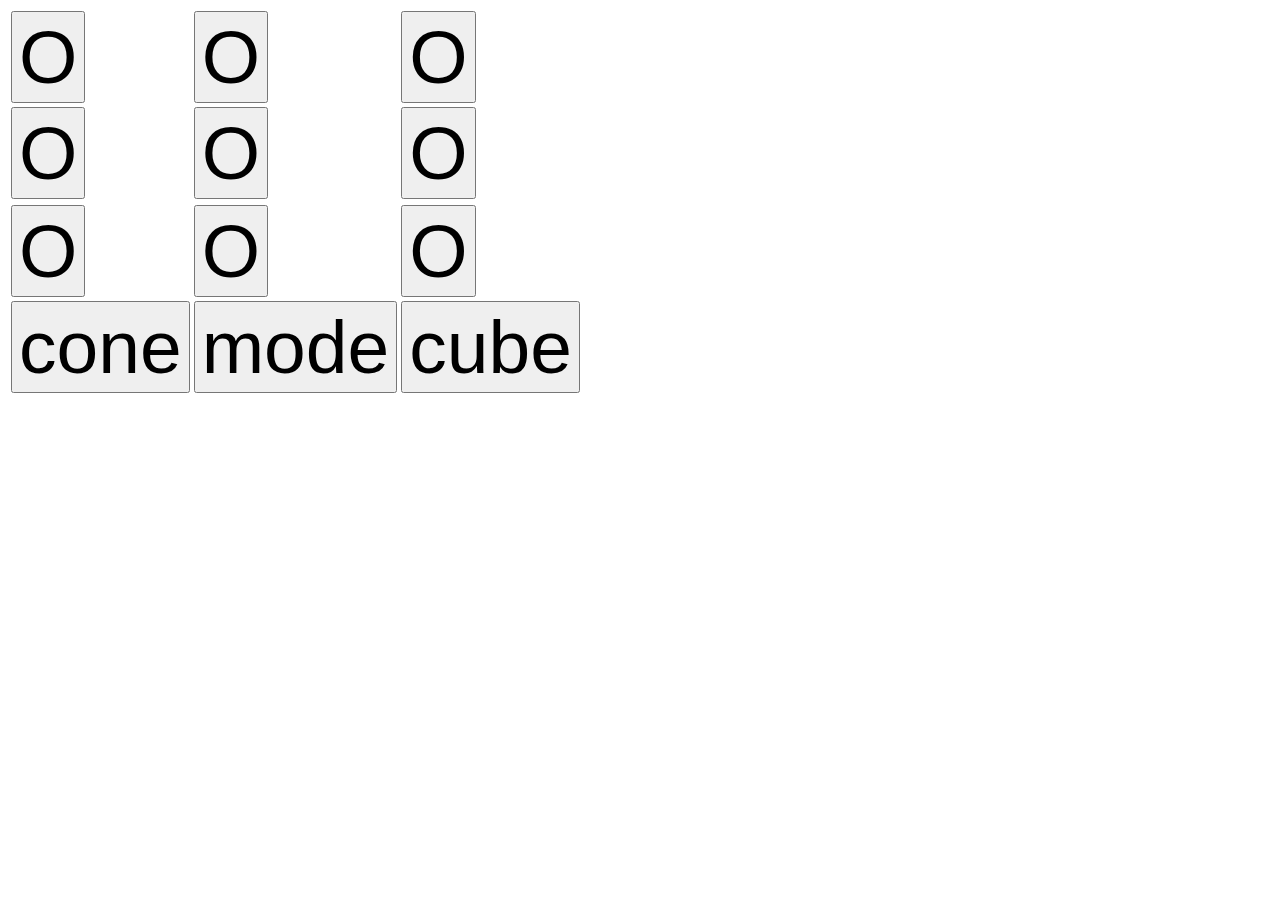
==== Dashboard/buttonBoard.html @ 28dcb623 "added a basic buttonboard to a new dashboard -Joe" ====
<!DOCTYPE html>

<html>
    <head>
        <title>Button Board</title>
        <link rel="stylesheet" href="buttonBoard.css">
        <!---->
        <script language="javascript" src="buttonBoard.js"></script>
    </head>

    <body>

        <frc-dashboard onload="ntLoaded()">
            <table>    
                <tr>
                    <td>
                        <button onclick="sendButton(1)" id="lawfulGood" class="Good">O</button>
                    </td>
                    <td>
                        <button onclick="sendButton(2)" id="good" class="Good">O</button>
                    </td>
                    <td>
                        <button onclick="sendButton(3)" id="chaoticGood" class="Good">O</button>
                    </td>
                </tr>

                <tr>
                    <td>
                        <button onclick="sendButton(4)" id="lawful" class="Chaotic">O</button>
                    </td>
                    <td>
                        <button onclick="sendButton(5)" id="trueNeutral" class="Chaotic">O</button>
                    <td>
                        <button onclick="sendButton(6)" id="chaotic" class="Chaotic">O</button>
                    </td>
                <tr>

                <tr>
                    <td>
                        <button onclick="sendButton(7)" id="lawfulEvil" class="Evil">O</button>
                    </td>
                    <td>
                        <button onclick="sendButton(8)" id="evil" class="Evil">O</button>
                    </td>
                    <td>
                        <button onclick="sendButton(9)" id="chaoticEvil" class="Evil">O</button>
                    </td>
                </tr>

                <tr>
                    <td>
                        <button onclick="sendButton(10)" id="cone" class="Mode">cone</button>
                    </td>
                    <td>
                        <button onclick="sendButton(11)" id="mode" class="Mode">mode</button>
                    </td>
                    <td>
                        <button onclick="sendButton(12)" id="cube" class="Mode">cube</button>
                    </td>
                </tr>
            </table>
        </frc-dashboard>
    </body>
    <script src="/frc-web-components.js"></script>
</html>
---- Dashboard/buttonBoard.css ----
button {
    font-size: 75px;
}

.Good{

}

.Neutral {

}

.Evil {

}

.Mode {

}
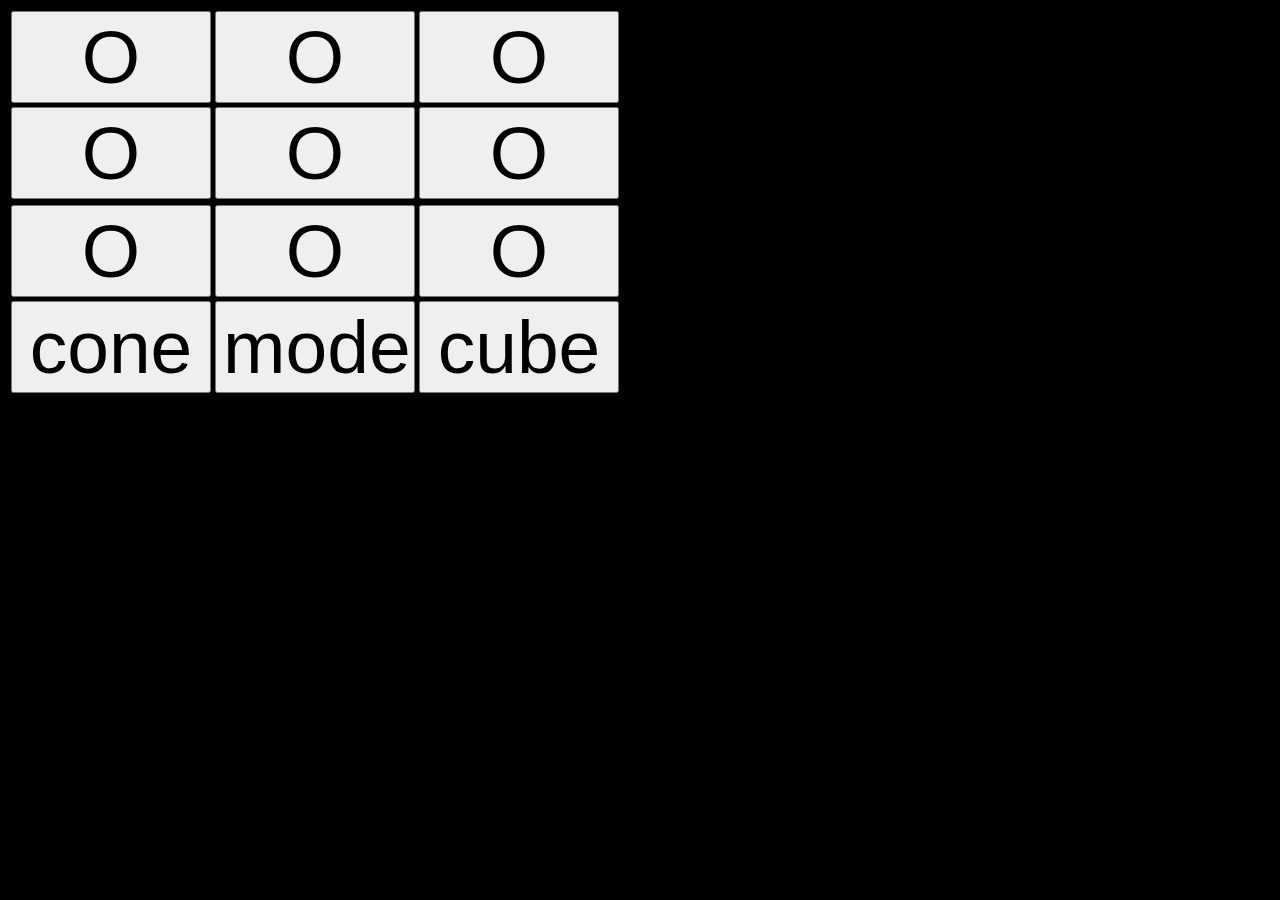
==== commit c4dc826f: "Ari: button panel maps to arm commands" ====
--- a/Dashboard/buttonBoard.html
+++ b/Dashboard/buttonBoard.html
@@ -4,7 +4,7 @@
     <head>
         <title>Button Board</title>
         <link rel="stylesheet" href="buttonBoard.css">
-        <!---->
+        <!--Botstrap Local install-->
         <script language="javascript" src="buttonBoard.js"></script>
     </head>
 
@@ -13,7 +13,7 @@
         <frc-dashboard onload="ntLoaded()">
             <table>    
                 <tr>
-                    <td>
+                    <td> 
                         <button onclick="sendButton(1)" id="lawfulGood" class="Good">O</button>
                     </td>
                     <td>
--- a/Dashboard/buttonBoard.css
+++ b/Dashboard/buttonBoard.css
@@ -1,5 +1,10 @@
+body {
+    background-color: #000;
+}
+
 button {
     font-size: 75px;
+    width: 200px;
 }
 
 .Good{
